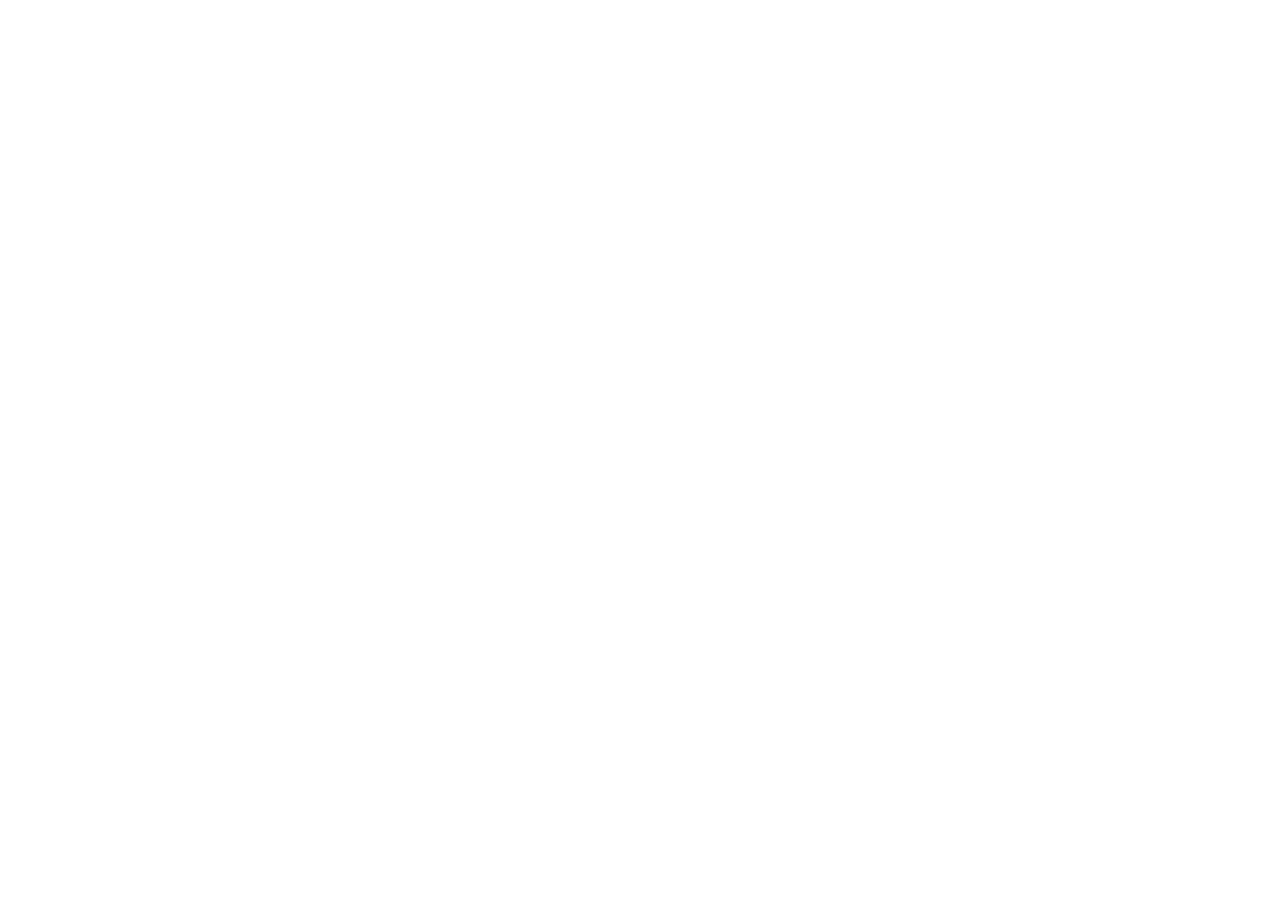
==== curreny_convertor/index.html @ 63957f04 "Added Readme and basic UI template" ====
<!DOCTYPE html>
<html lang="en">
  <head>
    <meta charset="UTF-8" />
    <meta http-equiv="X-UA-Compatible" content="IE=edge" />
    <meta name="viewport" content="width=device-width, initial-scale=1.0" />
    <title>Currency Convertor</title>
    <link rel="stylesheet" href="style.css" />
  </head>
  <body>
    <script src="script.js"></script>
  </body>
</html>
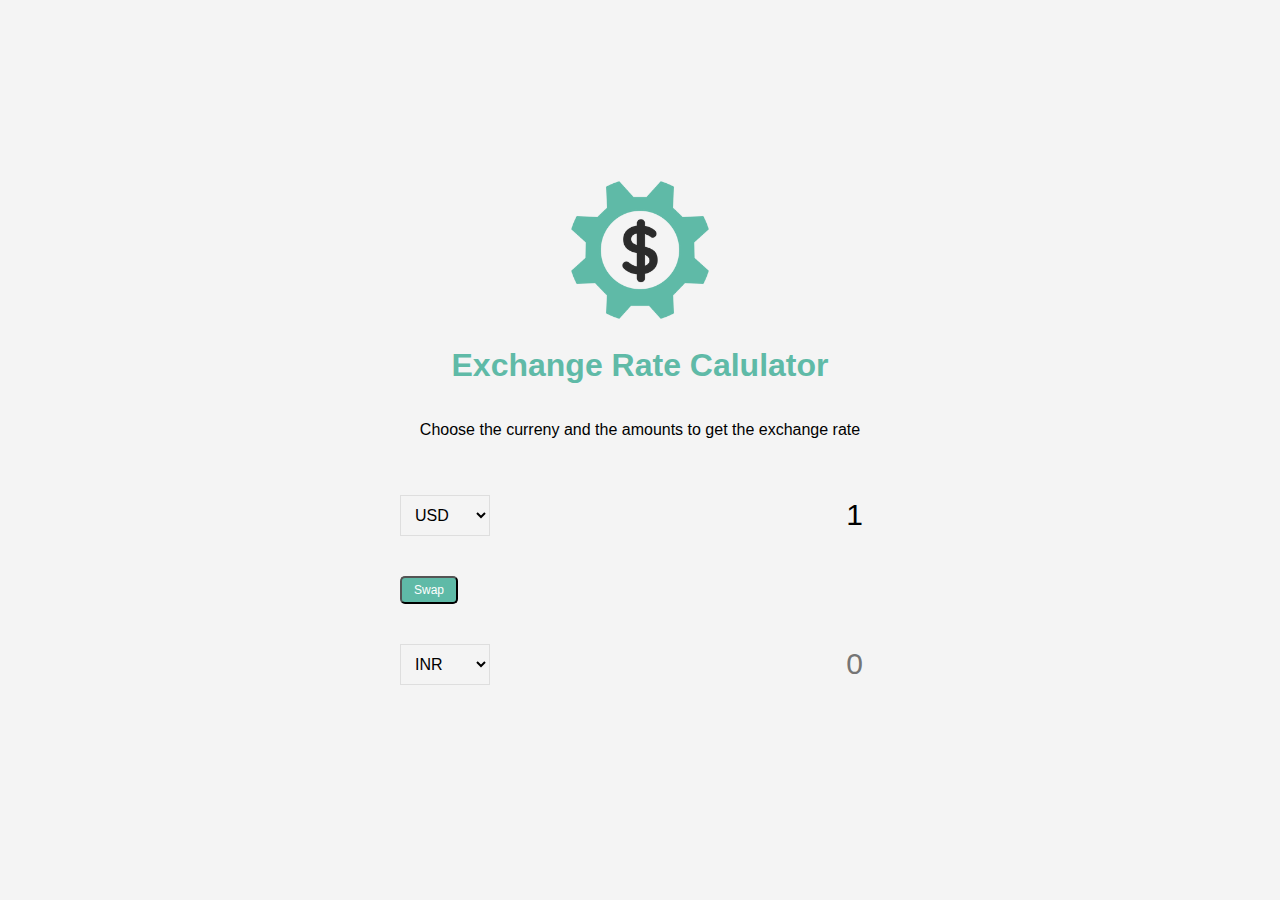
==== commit d2d30f64: "Application completed" ====
--- a/curreny_convertor/index.html
+++ b/curreny_convertor/index.html
@@ -8,6 +8,139 @@
     <link rel="stylesheet" href="style.css" />
   </head>
   <body>
+    <img src="img/money.png" alt="" class="money-img" />
+    <h1>Exchange Rate Calulator</h1>
+    <p>Choose the curreny and the amounts to get the exchange rate</p>
+
+    <div class="container">
+      <div class="currency">
+        <select id="currency-one">
+            <option value="AED">AED</option>
+            <option value="ARS">ARS</option>
+            <option value="AUD">AUD</option>
+            <option value="BGN">BGN</option>
+            <option value="BRL">BRL</option>
+            <option value="BSD">BSD</option>
+            <option value="CAD">CAD</option>
+            <option value="CHF">CHF</option>
+            <option value="CLP">CLP</option>
+            <option value="CNY">CNY</option>
+            <option value="COP">COP</option>
+            <option value="CZK">CZK</option>
+            <option value="DKK">DKK</option>
+            <option value="DOP">DOP</option>
+            <option value="EGP">EGP</option>
+            <option value="EUR">EUR</option>
+            <option value="FJD">FJD</option>
+            <option value="GBP">GBP</option>
+            <option value="GTQ">GTQ</option>
+            <option value="HKD">HKD</option>
+            <option value="HRK">HRK</option>
+            <option value="HUF">HUF</option>
+            <option value="IDR">IDR</option>
+            <option value="ILS">ILS</option>
+            <option value="INR">INR</option>
+            <option value="ISK">ISK</option>
+            <option value="JPY">JPY</option>
+            <option value="KRW">KRW</option>
+            <option value="KZT">KZT</option>
+            <option value="MXN">MXN</option>
+            <option value="MYR">MYR</option>
+            <option value="NOK">NOK</option>
+            <option value="NZD">NZD</option>
+            <option value="PAB">PAB</option>
+            <option value="PEN">PEN</option>
+            <option value="PHP">PHP</option>
+            <option value="PKR">PKR</option>
+            <option value="PLN">PLN</option>
+            <option value="PYG">PYG</option>
+            <option value="RON">RON</option>
+            <option value="RUB">RUB</option>
+            <option value="SAR">SAR</option>
+            <option value="SEK">SEK</option>
+            <option value="SGD">SGD</option>
+            <option value="THB">THB</option>
+            <option value="TRY">TRY</option>
+            <option value="TWD">TWD</option>
+            <option value="UAH">UAH</option>
+            <option value="USD" selected>USD</option>
+            <option value="UYU">UYU</option>
+            <option value="VND">VND</option>
+            <option value="ZAR">ZAR</option>
+          </select>
+          <input type="number" id="amount-one" placeholder="0" value="1" />
+        </select>
+      </div>
+
+      <div class="swap-rate-container">
+          <button class="btn" id="swap">
+              Swap
+          </button>
+
+          <div class="rate" id="rate"></div>
+      </div>
+
+
+
+      <div class="currency">
+        <select id="currency-two">
+            <option value="AED">AED</option>
+            <option value="ARS">ARS</option>
+            <option value="AUD">AUD</option>
+            <option value="BGN">BGN</option>
+            <option value="BRL">BRL</option>
+            <option value="BSD">BSD</option>
+            <option value="CAD">CAD</option>
+            <option value="CHF">CHF</option>
+            <option value="CLP">CLP</option>
+            <option value="CNY">CNY</option>
+            <option value="COP">COP</option>
+            <option value="CZK">CZK</option>
+            <option value="DKK">DKK</option>
+            <option value="DOP">DOP</option>
+            <option value="EGP">EGP</option>
+            <option value="EUR">EUR</option>
+            <option value="FJD">FJD</option>
+            <option value="GBP">GBP</option>
+            <option value="GTQ">GTQ</option>
+            <option value="HKD">HKD</option>
+            <option value="HRK">HRK</option>
+            <option value="HUF">HUF</option>
+            <option value="IDR">IDR</option>
+            <option value="ILS">ILS</option>
+            <option value="INR"selected>INR</option>
+            <option value="ISK">ISK</option>
+            <option value="JPY">JPY</option>
+            <option value="KRW">KRW</option>
+            <option value="KZT">KZT</option>
+            <option value="MXN">MXN</option>
+            <option value="MYR">MYR</option>
+            <option value="NOK">NOK</option>
+            <option value="NZD">NZD</option>
+            <option value="PAB">PAB</option>
+            <option value="PEN">PEN</option>
+            <option value="PHP">PHP</option>
+            <option value="PKR">PKR</option>
+            <option value="PLN">PLN</option>
+            <option value="PYG">PYG</option>
+            <option value="RON">RON</option>
+            <option value="RUB">RUB</option>
+            <option value="SAR">SAR</option>
+            <option value="SEK">SEK</option>
+            <option value="SGD">SGD</option>
+            <option value="THB">THB</option>
+            <option value="TRY">TRY</option>
+            <option value="TWD">TWD</option>
+            <option value="UAH">UAH</option>
+            <option value="USD">USD</option>
+            <option value="UYU">UYU</option>
+            <option value="VND">VND</option>
+            <option value="ZAR">ZAR</option>
+          </select>
+          <input type="number" id="amount-two" placeholder="0"/>
+        </select>
+      </div>
+    </div>
     <script src="script.js"></script>
   </body>
 </html>
--- a/curreny_convertor/style.css
+++ b/curreny_convertor/style.css
@@ -0,0 +1,85 @@
+:root {
+  --primary-color: #5fbaa7;
+}
+
+* {
+  box-sizing: border-box;
+}
+
+body {
+  background-color: #f4f4f4;
+  font-family: Arial, Helvetica, sans-serif;
+  display: flex;
+  flex-direction: column;
+  align-items: center;
+  justify-content: center;
+  height: 100vh;
+  margin: 0;
+  padding: 20px;
+}
+
+h1 {
+  color: var(--primary-color);
+}
+
+p {
+  text-align: center;
+}
+
+.btn {
+  color: #fff;
+  background: var(--primary-color);
+  cursor: pointer;
+  border-radius: 5px;
+  font-size: 12px;
+  padding: 5px 12px;
+}
+
+.money-img {
+  width: 150px;
+}
+
+.currency {
+  padding: 40px 0;
+  display: flex;
+  align-items: center;
+  justify-content: space-between;
+}
+
+.currency select {
+  padding: 10px 20px 10px 10px;
+  border: 1px solid #dedede;
+  font-size: 16px;
+  background: transparent;
+}
+
+.currency input {
+  border: 0;
+  background: transparent;
+  font-size: 30px;
+  text-align: right;
+}
+
+.swap-rate-container {
+  display: flex;
+  align-items: center;
+  justify-content: space-between;
+}
+
+.rate {
+  color: var(--primary-color);
+  font-size: 14px;
+  padding: 0 10px;
+}
+
+select:focus,
+input:focus,
+button:focus {
+  outline: 0;
+}
+
+@media (max-width: 600px) {
+  .currency input {
+    width: 200px;
+  }
+}
